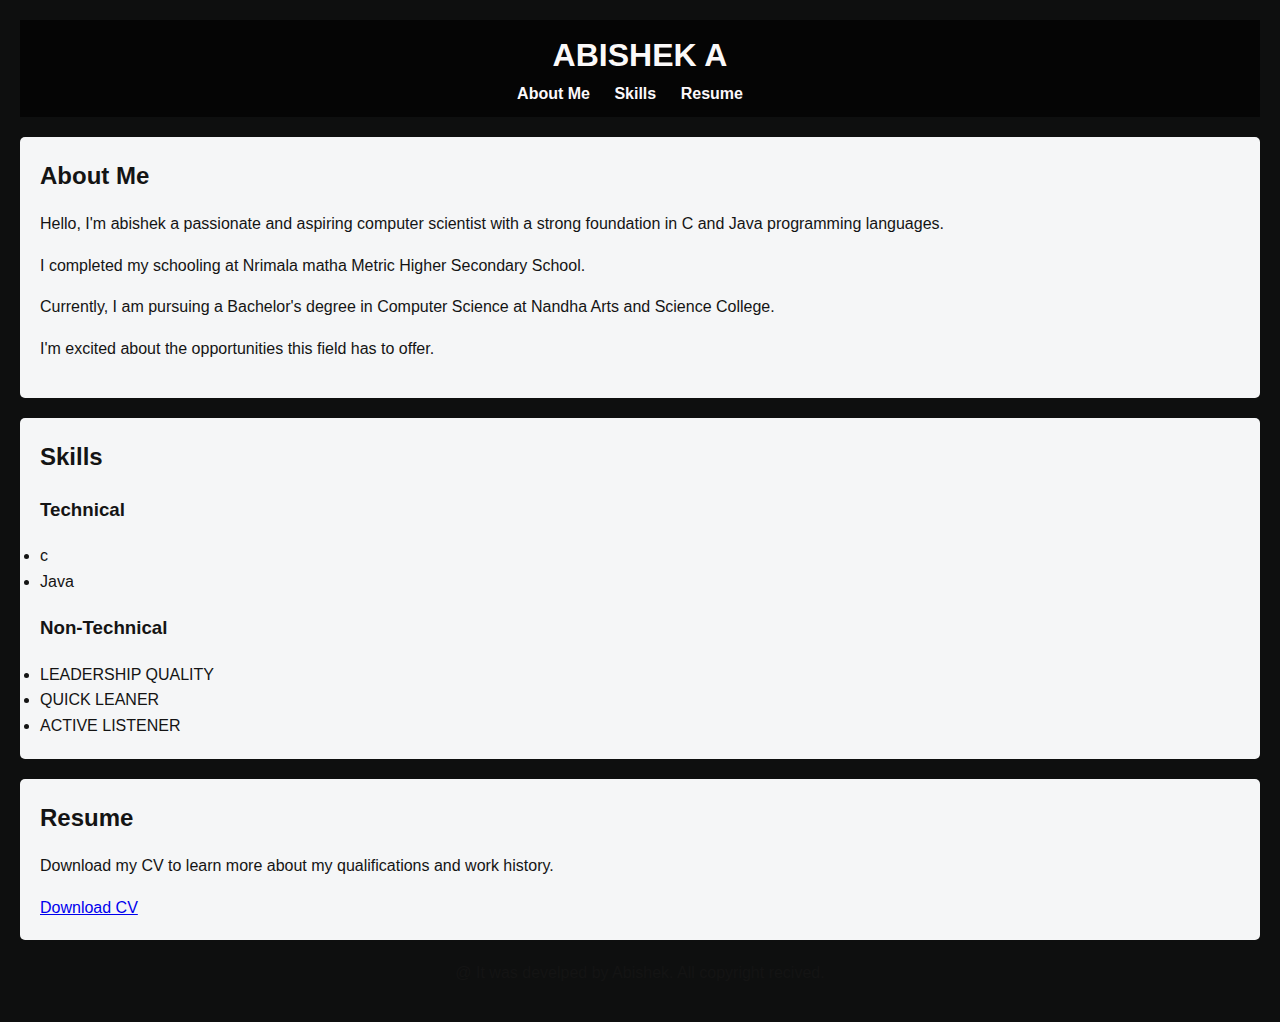
==== index.html @ 14f72ebb "Update and rename index1.html to index.html" ====
<!DOCTYPE html>
<html lang="en">
<head>
    <meta charset="UTF-8">
    <meta name="viewport" content="width=device-width, initial-scale=1.0">
    <title>My Portfolio</title>
    <link rel="stylesheet" href="style.css">
</head>
<body>
    <header>
      <h1>ABISHEK A</h1>
        <nav>
            <ul>
                <li><a href="#about">About Me</a></li>
                <li><a href="#skills">Skills</a></li>
                <li><a href="#Resume">Resume</a></li>
            </ul>
        </nav>
    </header>

    <section id="about">
        <h2>About Me</h2>
            <p>Hello, I'm abishek a passionate and aspiring computer scientist with a strong foundation in C and Java programming languages.</p>
            <p>I completed my schooling at Nrimala matha Metric Higher Secondary School.</p>
            <p>Currently, I am pursuing a Bachelor's degree in Computer Science at Nandha Arts and Science College.</p>
            <p>I'm excited about the opportunities this field has to offer.</p>
    </section>

    <section id="skills">
        <h2>Skills</h2>
        <div>
            <h3>Technical</h3>
            <ul>
                <li>c</li>
                <li>Java</li>
            </ul>
        </div>
            
        <div>
            <h3>Non-Technical</h3>
            <ul>
                <li>LEADERSHIP QUALITY</li>
                <li>QUICK LEANER</li>
                <li>ACTIVE LISTENER</li>
            </ul>
        </div>
    </section>

    <section id="#Resume">
        <h2>Resume</h2>
        <p>Download my CV to learn more about my qualifications and work history.</p>
        <a href="https://drive.google.com/file/d/14riKnKF2aUDtDSQMvGWUGzKm2w_dk0UE/view?usp=drivesdk" target="_blank" rel="noopener noreferrer">Download CV</a>
    </section>


    <footer>
        <center >
            <p>@ It was develped by Abishek. All copyright recived.</p>
        </center>
    </footer>
</body>
</html>
---- style.css ----
/* Reset some default browser styles */
 body, h1, h2, ul, li {
    margin: 0;
    padding: 0;
}

/* Style the body with a dark blue background color */
body {
    font-family: Arial, sans-serif;
    background-color: #0e0f0f; /* Dark blue color */
    color: #141414;
    line-height: 1.6;
    padding: 20px;
}

/* Style the header */
header {
    background-color: #050505;
    color: #fbf9f9;
    text-align: center;
    padding: 10px 0;
}

/* Style the navigation */
nav ul {
    list-style-type: none;
}

nav ul li {
    display: inline;
    margin-right: 20px;
}

nav a {
    text-decoration: none;
    color: #fcf8fb;
    font-weight: bold;
}

/* Style the sections */
section {
    background-color: #f5f6f7;
    padding: 20px;
    margin: 20px 0;
    border-radius: 5px;
}

/* Style the CV section */
#cv {
    background-color: #f1f4f7; /* Dark blue color */
    padding: 20px;
    margin: 20px 0;
    border-radius: 5px;
}

#cv a {
    display: inline-block;
    padding: 10px 20px;
    background-color: #edeae8;
    color: #0f0e0e;
    text-decoration: none;
    border-radius: 5px;
    transition: background-color 0.3s ease;
}

#cv a:hover {
    background-color: #467db5;
}
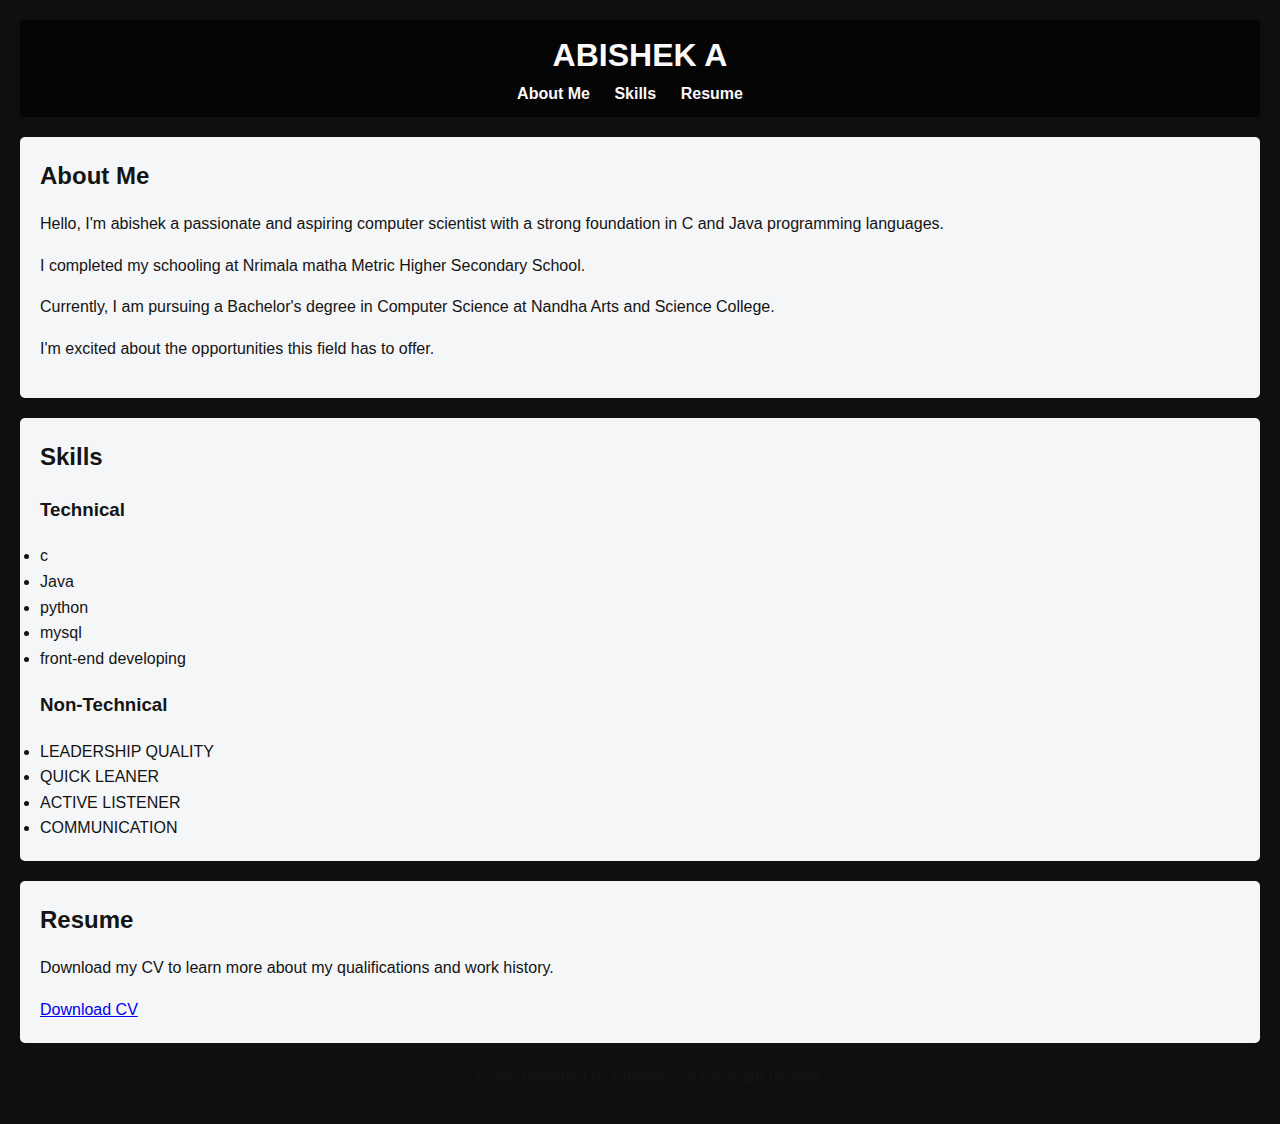
==== commit e253ec41: "Update index.html" ====
--- a/index.html
+++ b/index.html
@@ -33,6 +33,10 @@
             <ul>
                 <li>c</li>
                 <li>Java</li>
+                <li>python</li>
+                <li>mysql</li>
+                <li>front-end developing</li>
+                
             </ul>
         </div>
             
@@ -42,6 +46,7 @@
                 <li>LEADERSHIP QUALITY</li>
                 <li>QUICK LEANER</li>
                 <li>ACTIVE LISTENER</li>
+                <li>COMMUNICATION</li>
             </ul>
         </div>
     </section>
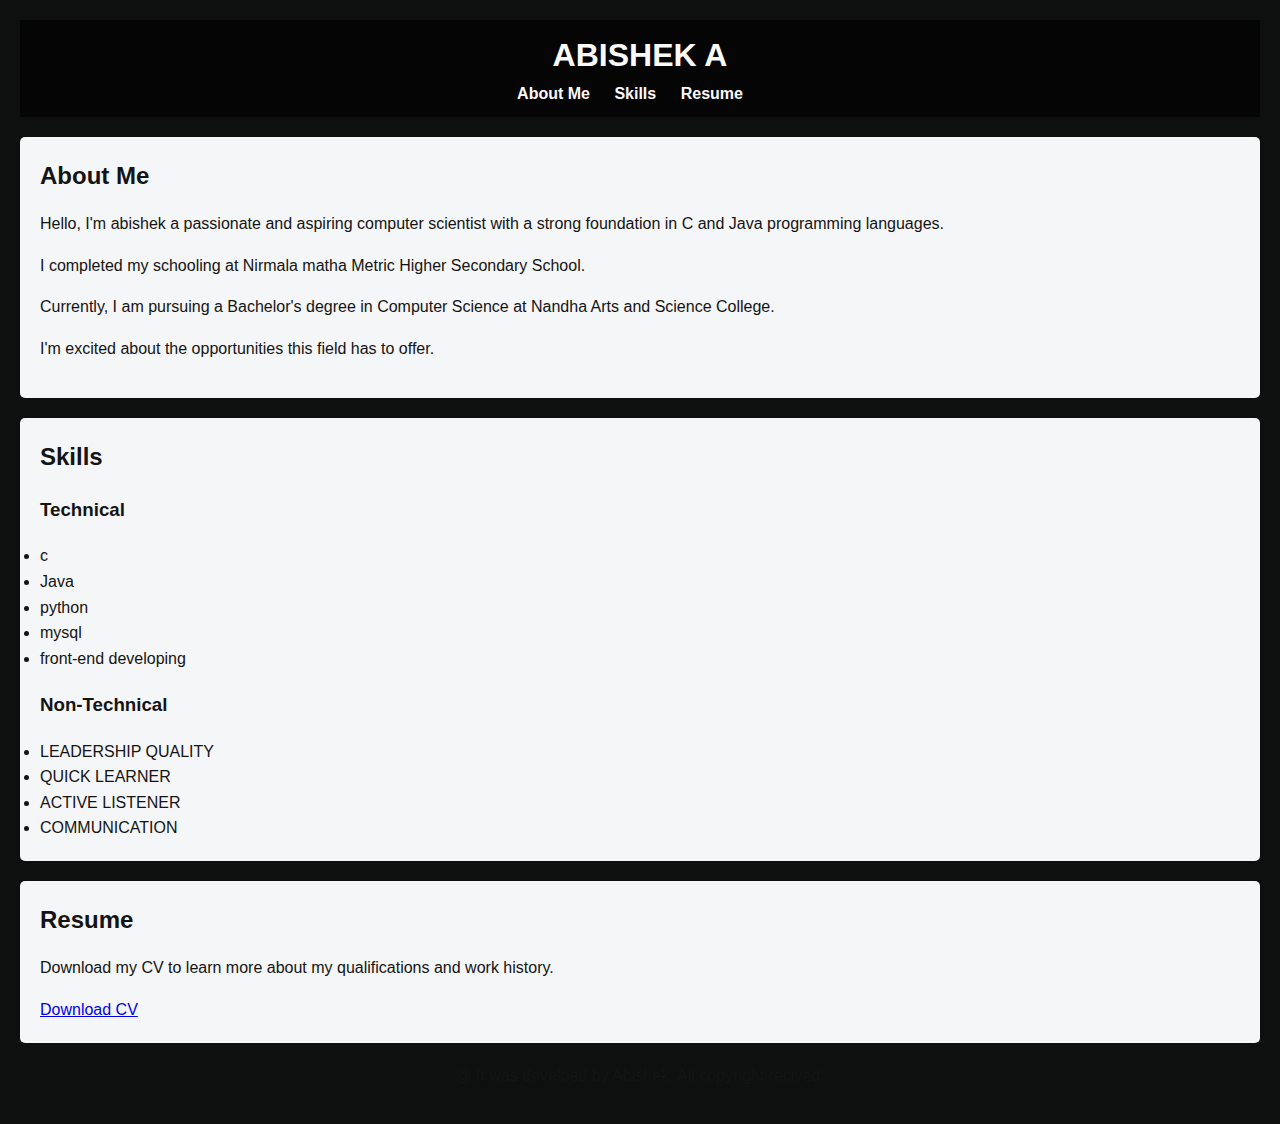
==== commit 1d0c8ecf: "Update index.html" ====
--- a/index.html
+++ b/index.html
@@ -21,7 +21,7 @@
     <section id="about">
         <h2>About Me</h2>
             <p>Hello, I'm abishek a passionate and aspiring computer scientist with a strong foundation in C and Java programming languages.</p>
-            <p>I completed my schooling at Nrimala matha Metric Higher Secondary School.</p>
+            <p>I completed my schooling at Nirmala matha Metric Higher Secondary School.</p>
             <p>Currently, I am pursuing a Bachelor's degree in Computer Science at Nandha Arts and Science College.</p>
             <p>I'm excited about the opportunities this field has to offer.</p>
     </section>
@@ -44,7 +44,7 @@
             <h3>Non-Technical</h3>
             <ul>
                 <li>LEADERSHIP QUALITY</li>
-                <li>QUICK LEANER</li>
+                <li>QUICK LEARNER</li>
                 <li>ACTIVE LISTENER</li>
                 <li>COMMUNICATION</li>
             </ul>
@@ -54,7 +54,7 @@
     <section id="#Resume">
         <h2>Resume</h2>
         <p>Download my CV to learn more about my qualifications and work history.</p>
-        <a href="https://drive.google.com/file/d/14riKnKF2aUDtDSQMvGWUGzKm2w_dk0UE/view?usp=drivesdk" target="_blank" rel="noopener noreferrer">Download CV</a>
+        <a href="Abi.pdf" target="_blank" rel="noopener noreferrer">Download CV</a>
     </section>
 
 
--- a/style.css
+++ b/style.css
@@ -27,7 +27,7 @@
 }
 
 nav ul li {
-    display: inline;
+    display:inline;
     margin-right: 20px;
 }
 
@@ -65,4 +65,4 @@
 
 #cv a:hover {
     background-color: #467db5;
-}+}
